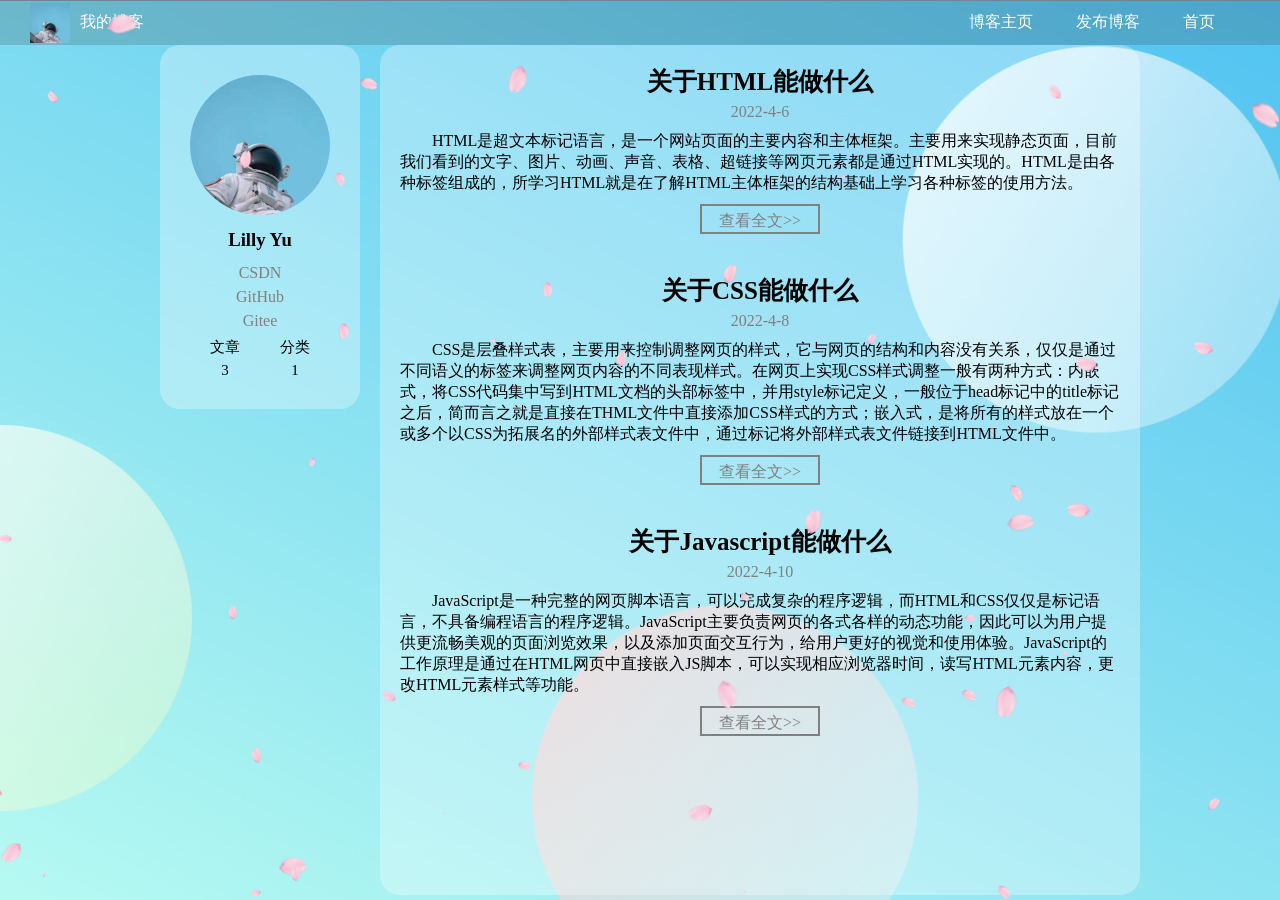
==== blog_major.html @ 29fe55ed "first commit" ====
<!DOCTYPE html>
<html lang="en">
<head>
    <meta charset="UTF-8">
    <meta http-equiv="X-UA-Compatible" content="IE=edge">
    <meta name="viewport" content="width=device-width, initial-scale=1.0">
    <title>博客主页</title>
    <link rel="stylesheet" href="css/common.css">
    <link rel="stylesheet" href="css/blog_list.css">
</head>
<body>
    <!-- 导航栏 -->
    <div class="nav">
        <img src="img/myphoto.jpg" alt="">
        <span class="title">我的博客</span>
         <!-- 使用 span 把左右两侧的元素给撑开 -->
         <span class="spacer"></span>
        <a href="blog_major.html">博客主页</a>
        <a href="blog_edit.html">发布博客</a>
        <a href="index.html">首页</a>
    </div>
    <!-- 版心 -->
    <div class="container">
        <!-- 左侧区域，显示用户信息 -->
        <div class="container-left">
            <!-- 用户详情 -->
            <div class="card">
                <!-- 用户的头像 -->
                <img src="img/myphoto.jpg" alt="">
                <!-- 用户名 -->
                <h3>Lilly Yu</h3>
                <!-- 其它信息 -->
                <a href="https://blog.csdn.net/weixin_61370021?type=blog">CSDN</a>
                <a href="https://github.com/">GitHub</a>
                <a href="https://gitee.com/">Gitee</a>
                <!-- 文章分类 -->
                <div class="counter">
                    <span>文章</span>
                    <span>分类</span>
                </div>
                <div class="counter">
                    <span>3</span>
                    <span>1</span>
                </div>
            </div>
        </div>
        <!-- 右侧区域，显示博客列表 -->
        <div class="container-right">
            <!-- 每个 blog 代表一篇博客 -->
            <div class="blog">
                <div class="title">关于HTML能做什么</div>
                <div class="date">2022-4-6</div>
                <div class="desc">
                    HTML是超文本标记语言，是一个网站页面的主要内容和主体框架。主要用来实现静态页面，目前我们看到的文字、图片、动画、声音、表格、超链接等网页元素都是通过HTML实现的。HTML是由各种标签组成的，所学习HTML就是在了解HTML主体框架的结构基础上学习各种标签的使用方法。
                </div>
                <a href="https://w1174.blog.csdn.net/article/details/123767114?spm=1001.2014.3001.5502" class="detail">查看全文&gt;&gt;</a>
            </div>
            <div class="blog">
                <div class="title">关于CSS能做什么</div>
                <div class="date">2022-4-8</div>
                <div class="desc">
                    CSS是层叠样式表，主要用来控制调整网页的样式，它与网页的结构和内容没有关系，仅仅是通过不同语义的标签来调整网页内容的不同表现样式。在网页上实现CSS样式调整一般有两种方式：内嵌式，将CSS代码集中写到HTML文档的头部标签中，并用style标记定义，一般位于head标记中的title标记之后，简而言之就是直接在THML文件中直接添加CSS样式的方式；嵌入式，是将所有的样式放在一个或多个以CSS为拓展名的外部样式表文件中，通过标记将外部样式表文件链接到HTML文件中。
                </div>
                <a href="https://w1174.blog.csdn.net/article/details/123931847?spm=1001.2014.3001.5502" class="detail">查看全文&gt;&gt;</a>
            </div>
            <div class="blog">
                <div class="title">关于Javascript能做什么</div>
                <div class="date">2022-4-10</div>
                <div class="desc">
                    JavaScript是一种完整的网页脚本语言，可以完成复杂的程序逻辑，而HTML和CSS仅仅是标记语言，不具备编程语言的程序逻辑。JavaScript主要负责网页的各式各样的动态功能，因此可以为用户提供更流畅美观的页面浏览效果，以及添加页面交互行为，给用户更好的视觉和使用体验。JavaScript的工作原理是通过在HTML网页中直接嵌入JS脚本，可以实现相应浏览器时间，读写HTML元素内容，更改HTML元素样式等功能。
                </div>
                <a href="https://w1174.blog.csdn.net/article/details/124390854?spm=1001.2014.3001.5502" class="detail">查看全文&gt;&gt;</a>
            </div>
        </div>
    </div>
</body>
<script src="js/jquery.min.js"> 
</script>
</html>
---- css/common.css ----
/* 这个文件里面放4个页面公共的一些样式，比如背景、导航栏等 */

* {
    margin: 0;
    padding: 0;
    box-sizing: border-box;
}

html, body {
    /* 和父元素的一样高，body 的父亲是 html，html 的父亲是浏览器窗口 */
    height: 100%;
    /* 页面背景 */
    background-image: url(../img/1-0.png);
    background-position: center center;
    background-repeat: no-repeat;
    background-size: cover;
} 

/* 导航栏 */
.nav {
    width: 100%;
    height: 45px;
    background-color: rgba(50, 50, 50, 0.2);
    color: #fff;
    display: flex;
    justify-content: start;
    align-items: center;
}

/* 导航栏中的 log */
.nav img {
    width: 40px;
    height: 40px;
    margin-left: 30px;
    margin-right: 10px;
}

/* 导航栏中的标题 */
.nav .title {
    width: 100px;
}

/* 导航栏中的占位符 */
.nav .spacer {
    height: 40px;
    width: calc(100% - 370px);
}

/* 导航栏中的链接 */
.nav a {
    width: 100px;
    margin: 10px;
    text-decoration: none;
    color: white;
}

/* 版心的样式 */
.container {
    height: calc(100% - 50px);
    width: 1000px;
    margin: 0 auto;
    /* 为了让版心里面的子元素能够以左右布局的方式显示，使用 flex 布局 */
    display: flex;
    align-items: center;
    justify-content: space-between;
}

/* 左侧区域样式 */
.container .container-left {
    height: 100%;
    width: 200px;
    margin: 20px;
}

/* 右侧区域样式 */
.container .container-right {
    height: 100%;
    width: 795px;
    background-color: rgba(255, 255, 255, 0.3);
    border-radius: 20px;
}

/* 用户信息卡片，也会在多个页面中用到 */
.card {
    background-color: rgba(255, 255, 255, 0.3);
    border-radius: 20px;
    padding: 30px;
}

/* 用户头像 */
.card img {
    width: 140px;
    height: 140px;
    border-radius: 50%;
}

/* 用户名 */
.card h3 {
    text-align: center;
    padding: 10px 0;
}

/* 其它信息 */
.card a {
    /* a 标签是行内元素，设置尺寸、边距都可能失效，要转成块级元素 */
    display: block;
    text-decoration: none;
    text-align: center;
    color: grey;
    padding: 3px;
}

.card .counter {
    display: flex;
    justify-content: space-around;
    font-size: 15px;
    padding-top: 5px;
}
---- css/blog_list.css ----
/* 这个 CSS 专门针对博客列表页来设置样式 */

.blog {
    width: 100%;
    padding: 10px 20px;
}

/* 博客的标题 */
.blog .title {
    text-align: center;
    font-size: 25px;
    font-weight: 700;
    padding-top: 10px;
    padding-bottom: 5px;
}

/* 博客的日期 */
.blog .date {
    text-align: center;
    padding-bottom: 10px;
    color: grey;
}

/* 博客的描述 */
.blog .desc {
    text-indent: 2em;
}

/* 查看博客详情的按钮 */
.blog .detail {
    display: block;
    width: 120px;
    color: grey;
    height: 30px;
    /* 设置边框 */
    border: 2px solid grey;
    /* 文字水平居中 */
    text-align: center;
    /* 文字垂直居中 */
    line-height: 30px;
    /* 去掉下划线 */
    text-decoration: none;
    /* 让按钮来到屏幕中间 */
    margin: 10px auto;
    /* 加上一个过度效果 */
    transition: all 1s;
}

/* 实现鼠标悬停在按钮上时有一个背景色切换的效果 */
.blog .detail:hover {
    background-color: grey;
    color: white;
}
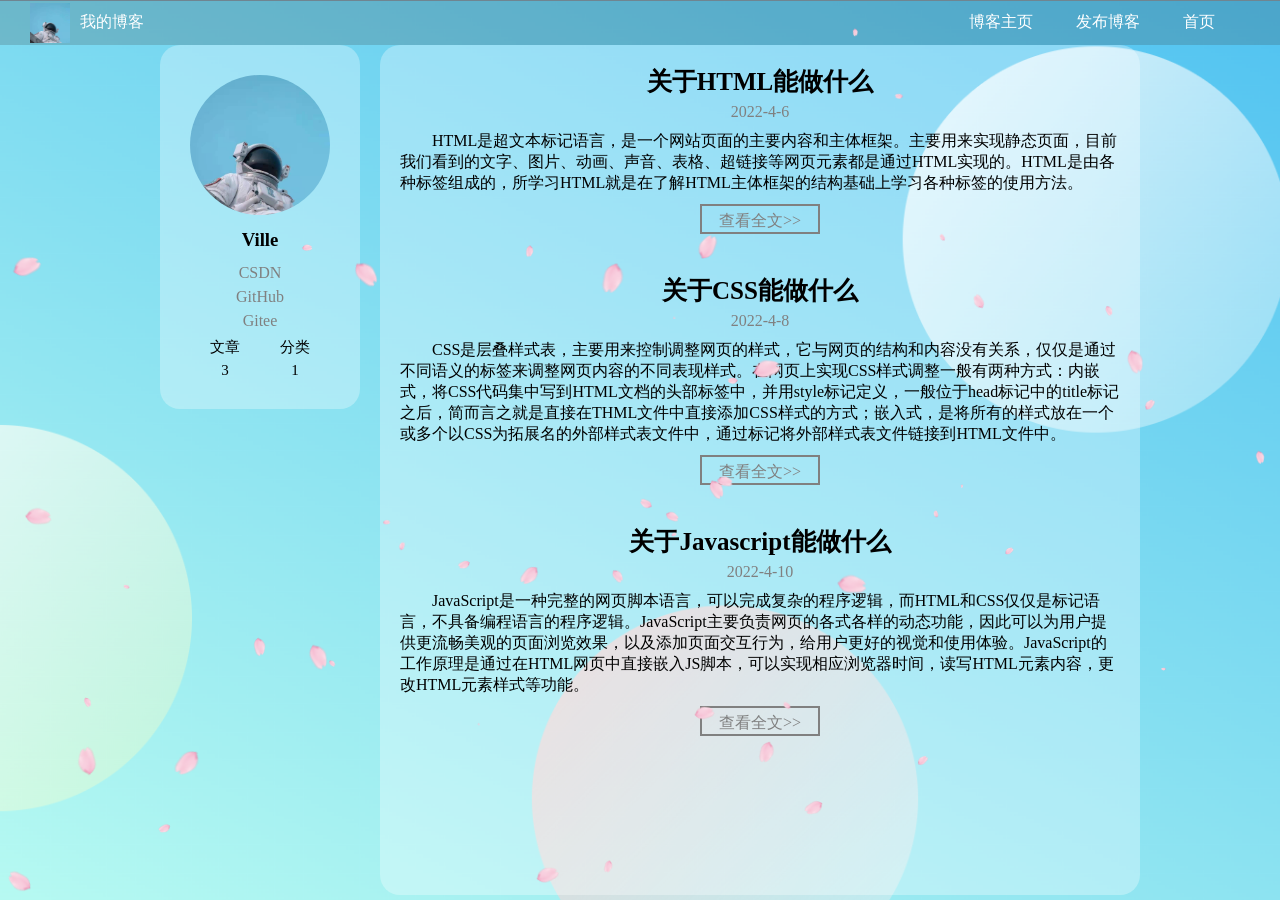
==== commit bf3f1239: "Update blog_major.html" ====
--- a/blog_major.html
+++ b/blog_major.html
@@ -28,7 +28,7 @@
                 <!-- 用户的头像 -->
                 <img src="img/myphoto.jpg" alt="">
                 <!-- 用户名 -->
-                <h3>Lilly Yu</h3>
+                <h3>Ville</h3>
                 <!-- 其它信息 -->
                 <a href="https://blog.csdn.net/weixin_61370021?type=blog">CSDN</a>
                 <a href="https://github.com/">GitHub</a>
@@ -76,4 +76,4 @@
 </body>
 <script src="js/jquery.min.js"> 
 </script>
-</html>+</html>
